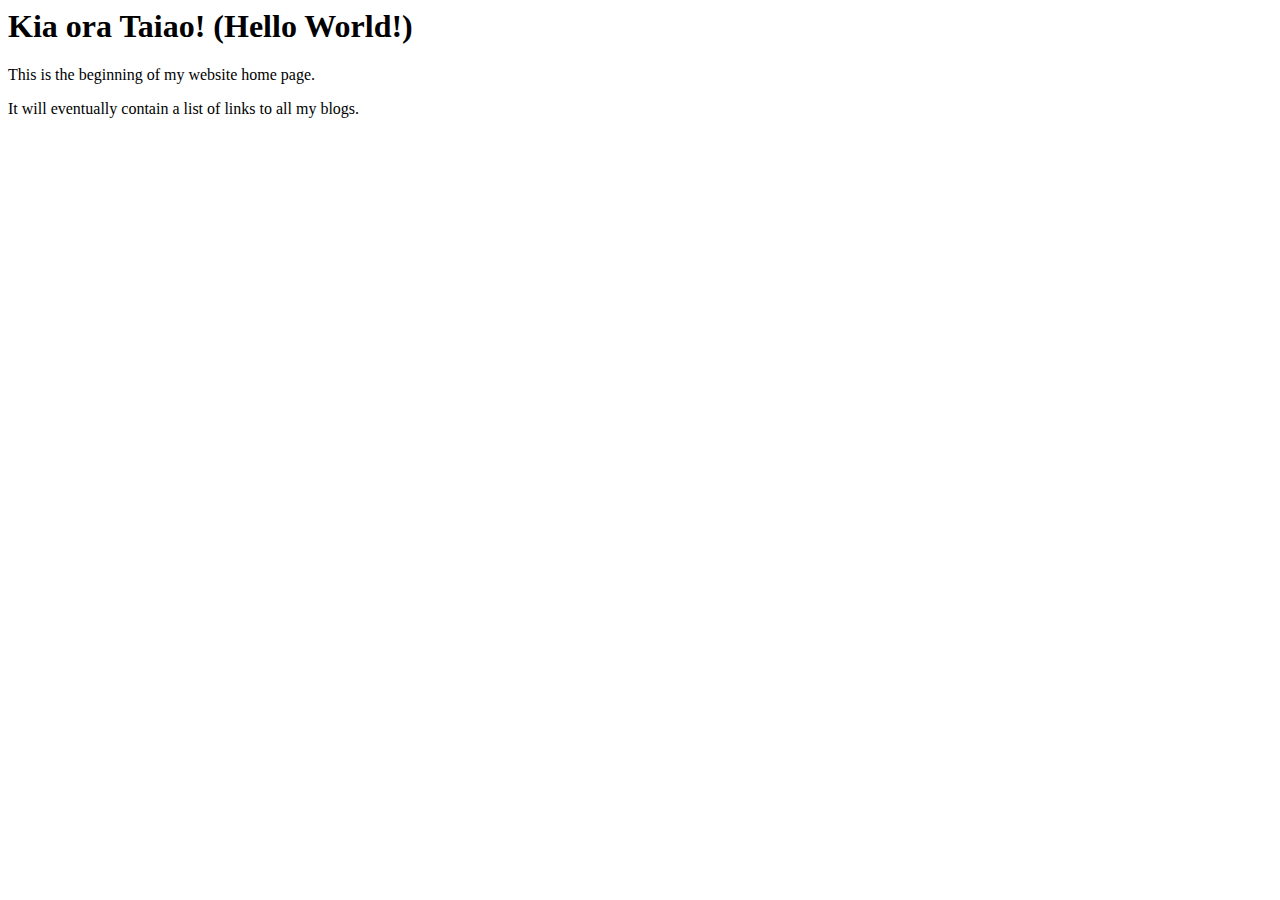
==== index.html @ b209fa37 "Initial blog" ====
<html>
  <head>
    <title>My blog</title>
  <body>
    <h1>Kia ora Taiao! (Hello World!)</h1> 
    <p> This is the beginning of my website home page.</p>
    <p> It will eventually contain a list of links to all my blogs. </p>
  </body>
</html>
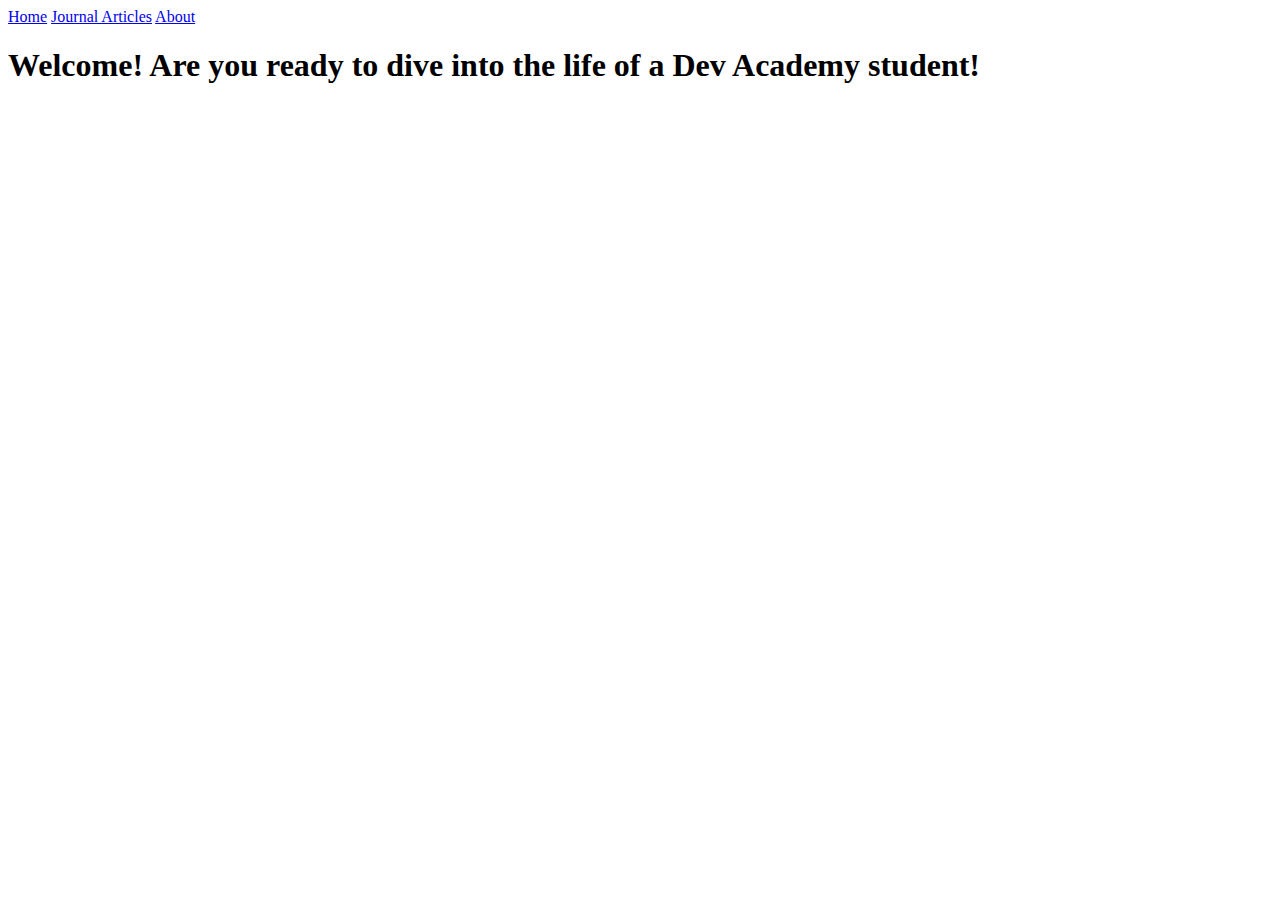
==== commit 4386a226: "Updated index page" ====
--- a/index.html
+++ b/index.html
@@ -1,9 +1,24 @@
-<html>
+<!DOCTYPE html>
+<html lang="en">
   <head>
     <title>My blog</title>
+    <meta charset="UTF-8">
+    <meta name="viewport" content="width=device-width, initial-scale=1.0">
+    <meta http-equiv="X-UA-Compatible" content="ie=edge">
+    <link href="index.css" rel="stylesheet" type="text/css">
+    <meta name="viewport" content="width=device-width, initial-scale=1">
+  </head>
   <body>
-    <h1>Kia ora Taiao! (Hello World!)</h1> 
-    <p> This is the beginning of my website home page.</p>
-    <p> It will eventually contain a list of links to all my blogs. </p>
+
+    <div class="topnav">
+      <a class="active" href="index.html">Home</a>
+      <a href="blog/Journal-Articles.html">Journal Articles</a>
+      <a href="blog/About.html">About</a>
+    </div>
+
+    <h1 class="welcome-tag">Welcome! Are you ready to dive into the life of a Dev Academy student!</h1> 
+  
+    
+
   </body>
 </html>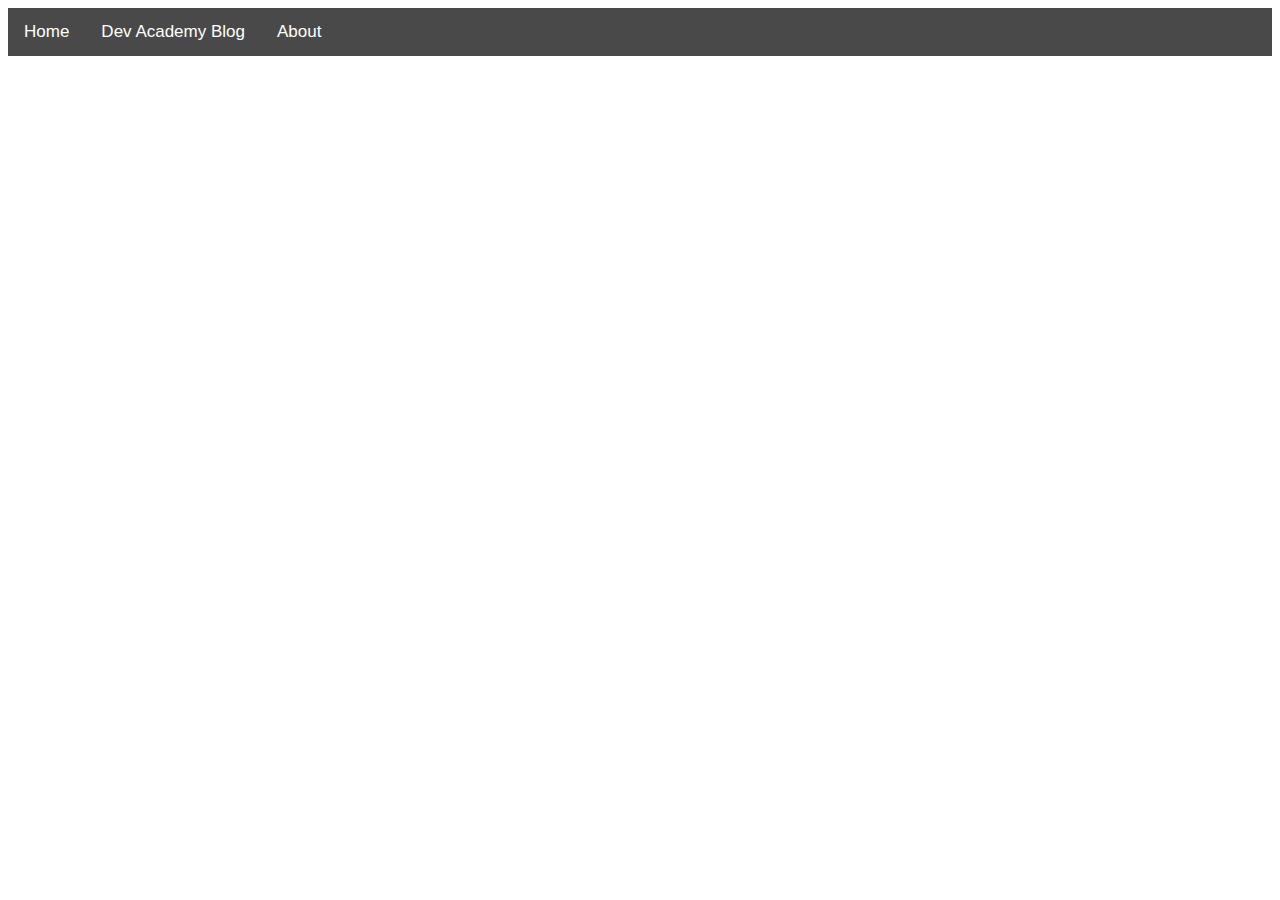
==== commit 4f8bd423: "Update Dev Academy Blog header" ====
--- a/index.html
+++ b/index.html
@@ -12,7 +12,7 @@
 
     <div class="topnav">
       <a class="active" href="index.html">Home</a>
-      <a href="blog/Journal-Articles.html">Journal Articles</a>
+      <a href="blog/Journal-Articles.html">Dev Academy Blog</a>
       <a href="blog/About.html">About</a>
     </div>
 
--- a/index.css
+++ b/index.css
@@ -0,0 +1,35 @@
+body {
+  background-color: rgba(255, 255, 255, 0.849);
+  font-family: 'Gill Sans', 'Gill Sans MT', Calibri, 'Trebuchet MS', sans-serif;
+  background-image: url(../brayden-drummond.github.io/images/stephen-leonardi-NH-vr7Eivu0-unsplash.jpg);
+  background-repeat: no-repeat;
+  background-size: 100%;
+}
+
+.topnav {
+  background-color: rgba(0, 0, 0, 0.715);
+  overflow: hidden;
+  
+}
+
+.topnav a {
+  float: left;
+  color: white;
+  text-align: center;
+  padding: 14px 16px;
+  text-decoration: none;
+  font-size: 17px;
+}
+
+.topnav a:hover {
+  background-color: #ddd;
+  color: black;
+}
+
+.welcome-tag {
+  font-size: 32pt;
+  font-weight: bolder;
+  color:rgb(255, 255, 255);
+  text-align: center;
+  padding-top: 200px;
+}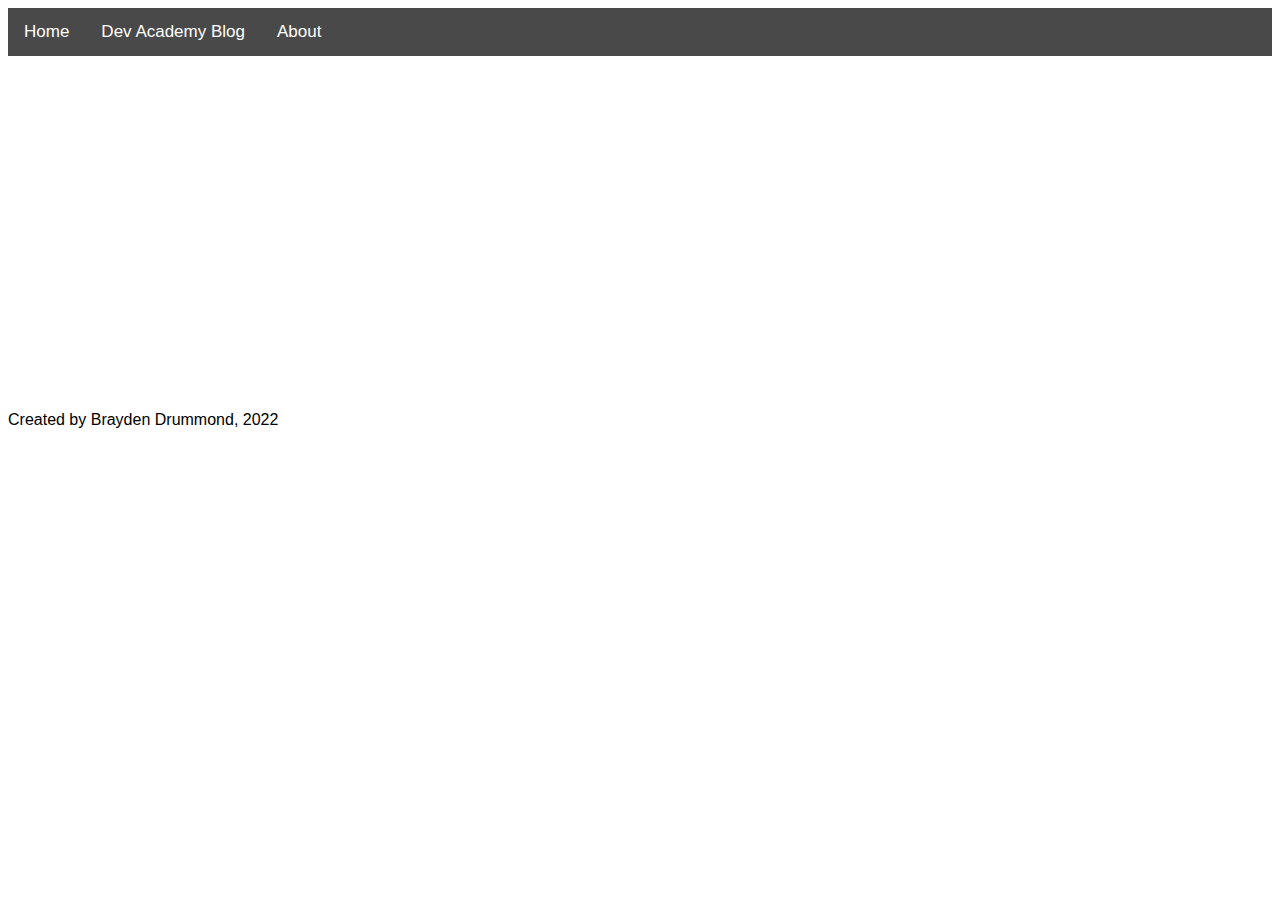
==== commit 92142e2d: "Adds footer" ====
--- a/index.html
+++ b/index.html
@@ -1,5 +1,6 @@
 <!DOCTYPE html>
 <html lang="en">
+
   <head>
     <title>My blog</title>
     <meta charset="UTF-8">
@@ -8,17 +9,23 @@
     <link href="index.css" rel="stylesheet" type="text/css">
     <meta name="viewport" content="width=device-width, initial-scale=1">
   </head>
+
   <body>
 
-    <div class="topnav">
-      <a class="active" href="index.html">Home</a>
-      <a href="blog/Journal-Articles.html">Dev Academy Blog</a>
-      <a href="blog/About.html">About</a>
+    <div id="page-container">
+
+      <div class="topnav">
+        <a class="active" href="index.html">Home</a>
+        <a href="blog/Journal-Articles.html">Dev Academy Blog</a>
+        <a href="blog/About.html">About</a>
+      </div>
+
+      <h1 class="welcome-tag">Welcome! Are you ready to dive into the life of a Dev Academy student!</h1>
+
+      <footer>
+        <p>Created by Brayden Drummond, 2022</p>
+      </footer>
     </div>
-
-    <h1 class="welcome-tag">Welcome! Are you ready to dive into the life of a Dev Academy student!</h1> 
   
-    
-
   </body>
 </html>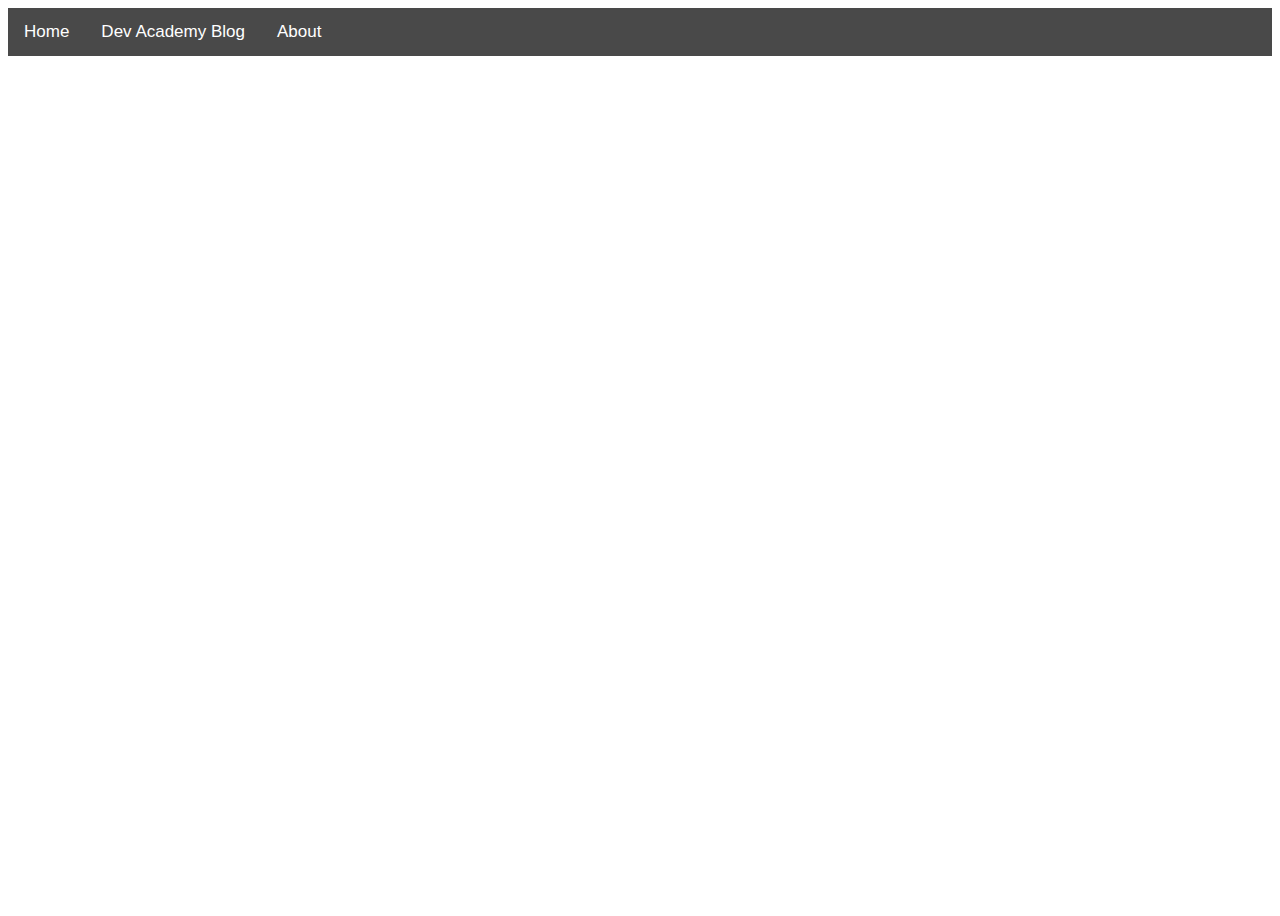
==== commit 526fa092: "Change title to home" ====
--- a/index.html
+++ b/index.html
@@ -2,7 +2,7 @@
 <html lang="en">
 
   <head>
-    <title>My blog</title>
+    <title>Home</title>
     <meta charset="UTF-8">
     <meta name="viewport" content="width=device-width, initial-scale=1.0">
     <meta http-equiv="X-UA-Compatible" content="ie=edge">
--- a/index.css
+++ b/index.css
@@ -21,6 +21,11 @@
   font-size: 17px;
 }
 
+#page-container {
+  position: relative;
+  min-height: 100vh;
+}
+
 .topnav a:hover {
   background-color: #ddd;
   color: black;
@@ -32,4 +37,13 @@
   color:rgb(255, 255, 255);
   text-align: center;
   padding-top: 200px;
+}
+
+footer {
+  text-align: center;
+  color:rgb(255, 255, 255);
+  position: absolute;
+  bottom: 0;
+  width: 100%;
+  height: 2.5rem;
 }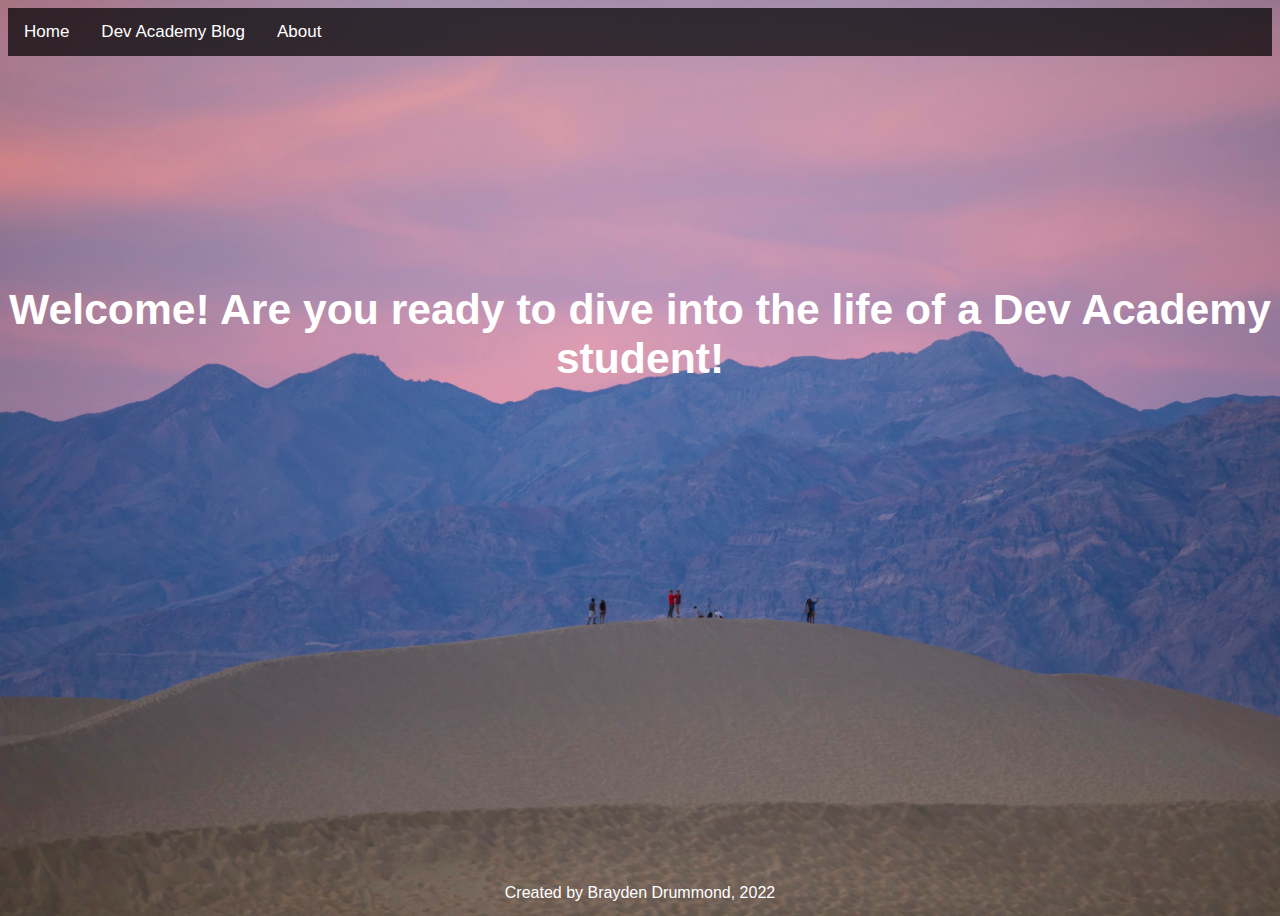
==== commit cc919e2e: "Remove side bar" ====
--- a/index.css
+++ b/index.css
@@ -1,10 +1,19 @@
 body {
   background-color: rgba(255, 255, 255, 0.849);
-  font-family: 'Gill Sans', 'Gill Sans MT', Calibri, 'Trebuchet MS', sans-serif;
-  background-image: url(../brayden-drummond.github.io/images/stephen-leonardi-NH-vr7Eivu0-unsplash.jpg);
+  font-family: "Plus Jakarta Display", sans-serif;
+  background-image: url(images/stephen-leonardi-NH-vr7Eivu0-unsplash.jpg);
   background-repeat: no-repeat;
-  background-size: 100%;
+  background-size: cover;
+  height: 100vh;
+ 
 }
+
+#page-container {
+  position: relative;
+  min-height: 100vh;
+}
+
+/* Top NAV bar */
 
 .topnav {
   background-color: rgba(0, 0, 0, 0.715);
@@ -21,14 +30,67 @@
   font-size: 17px;
 }
 
-#page-container {
-  position: relative;
-  min-height: 100vh;
-}
-
 .topnav a:hover {
   background-color: #ddd;
   color: black;
+}
+
+/* Side NAV bar */
+/* The side navigation menu */
+.sidebar {
+  margin: 0;
+  padding: 0;
+  width: 200px;
+  background-color: #f1f1f1;
+  position: fixed;
+  height: 100%;
+  overflow: auto;
+}
+
+/* Sidebar links */
+.sidebar a {
+  display: block;
+  color: black;
+  padding: 16px;
+  text-decoration: none;
+}
+
+/* Active/current link */
+.sidebar a.active {
+  background-color: #04AA6D;
+  color: white;
+}
+
+/* Links on mouse-over */
+.sidebar a:hover:not(.active) {
+  background-color: #555;
+  color: white;
+}
+
+/* Page content. The value of the margin-left property should match the value of the sidebar's width property */
+div.content {
+  margin-left: 200px;
+  padding: 1px 16px;
+  height: 1000px;
+}
+
+/* On screens that are less than 700px wide, make the sidebar into a topbar */
+@media screen and (max-width: 700px) {
+  .sidebar {
+    width: 100%;
+    height: auto;
+    position: relative;
+  }
+  .sidebar a {float: left;}
+  div.content {margin-left: 0;}
+}
+
+/* On screens that are less than 400px, display the bar vertically, instead of horizontally */
+@media screen and (max-width: 400px) {
+  .sidebar a {
+    text-align: center;
+    float: none;
+  }
 }
 
 .welcome-tag {
